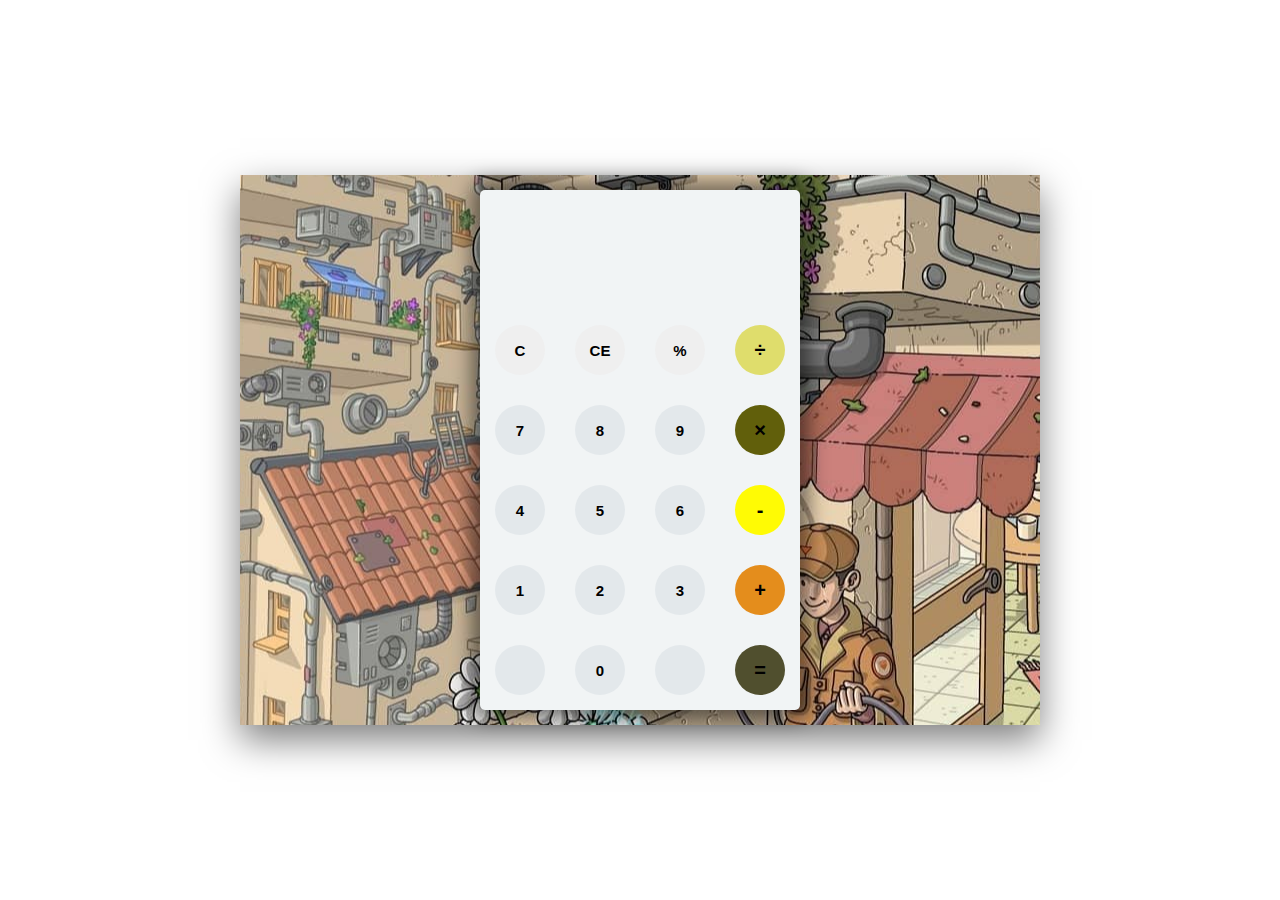
==== index.html @ 14e9e370 "Add files via upload" ====
<!DOCTYPE html>
<html lang="en">
<head>
    <meta charset="UTF-8">
    <meta name="viewport" content="width=device-width, initial-scale=1.0">
    <title>Simple Calculator</title>
    <link rel="stylesheet" href="style.css">
</head>
<body>


    <div id="container">
        <div id="calculator">
            <div id="result">
                <div id="history">
                    <p id="history-value"></p>
                </div>

                <div id="output">
                    <div id="output-value"></div>
                </div>

            </div>
            <div id="keyboard">
                <button class="operator" id="clear">C</button>
                <button class="operator" id="backspace">CE</button>
                <button class="operator" id="%">%</button>
                <button class="operator" id="/">&#247;</button>
                <button class="number" id="7">7</button>
                <button class="number" id="8">8</button>
                <button class="number" id="9">9</button>
                <button class="operator" id="*">&times;</button>
                <button class="number" id="4">4</button>
                <button class="number" id="5">5</button>
                <button class="number" id="6">6</button>
                <button class="operator" id="-">-</button>
                <button class="number" id="1">1</button>
                <button class="number" id="2">2</button>
                <button class="number" id="3">3</button>
                <button class="operator" id="+">+</button>
                <button class="empty" id="empty"></button>
                <button class="number" id="0">0</button>
                <button class="empty" id="empty"></button>
                <button class="operator" id="=">=</button>



            </div>
        </div>
    </div>

    <script src="script.js"></script>
</body>
</html>
---- style.css ----
@import url('https://fonts.googleapis.com/css2?family=Poppins:wght@200;400&display=swap');

* {
    margin: 0;
    padding: 0;

}

#container  {
    width: 800px;
    height: 550px;
    background-image:url(pict.jpg); 
    background-position: center;
    background-repeat: no-repeat;
    box-shadow: 0 15px 35px rgba(0,0,0,.5);
}


body {
    font-family: sans-serif;
    background-color:white ;
    justify-content: center;
    align-items: center;
    height: 100vh;
    display: flex;
}


#calculator {
    width: 320px;
    height: 520px;
    background-color: #f1f4f5;
    margin: 0 auto;
    top: 15px;
    position: relative;
    border-radius: 5px;
    box-shadow: 0px 0px 19px 9px rgba(0,0,0,.5);
}


#result {
    height: 120px;
}


#history {
    text-align: right;
    height: 20px;
    margin: 0 20px;
    padding-top: 20px;
    font-size: 15px;
    color: #919191;
}

#output {
    text-align: right;
    height: 60px;
    margin: 10px 20px;
    font-size: 30px;


}

#keyboard {
    height: 400px;
}


.operator,
.number,
.empty{
    width: 50px;
    height: 50px;
    margin: 15px;
    float: left;
    border-radius: 50%;
    border-width: 0;
    font-weight: bold;
    font-size: 15px;
}


.number,
.empty{
    background-color: #e3e8eb;
}

.number,
.operator {
    cursor: pointer;
}

.operator :active, 
.number :active{
    font-size: 13px;
}

.operator :focus,
.number :focus,
.empty :focus {
    outline: 0;
}

button:nth-child(4) {
    font-size: 20px;
    background-color: #97950a;
}

button:nth-child(4) {
    font-size: 20px;
    background-color: #dfdd6c;
}

button:nth-child(8) {
    font-size: 20px;
    background-color: #615f0b;
}

button:nth-child(12) {
    font-size: 20px;
    background-color: #fffb04;
}

button:nth-child(16) {
    font-size: 20px;
    background-color: #e48d1c;
}

button:nth-child(20) {
    font-size: 20px;
    background-color: #504f2e;
}




/* 
body {
    font-family: sans-serif;
    justify-content: center;
    align-items: center;
    height: 100vh;
    display: flex;
}

img {
    position: relative;   
    margin: 0 auto;
    box-shadow: 0 15px 35px rgba(0,0,0,.5);
    width: 800px;
    height: 540px;
    box-sizing: border-box;
    /* align-items: center;
    justify-content: center;
    display: flex; */
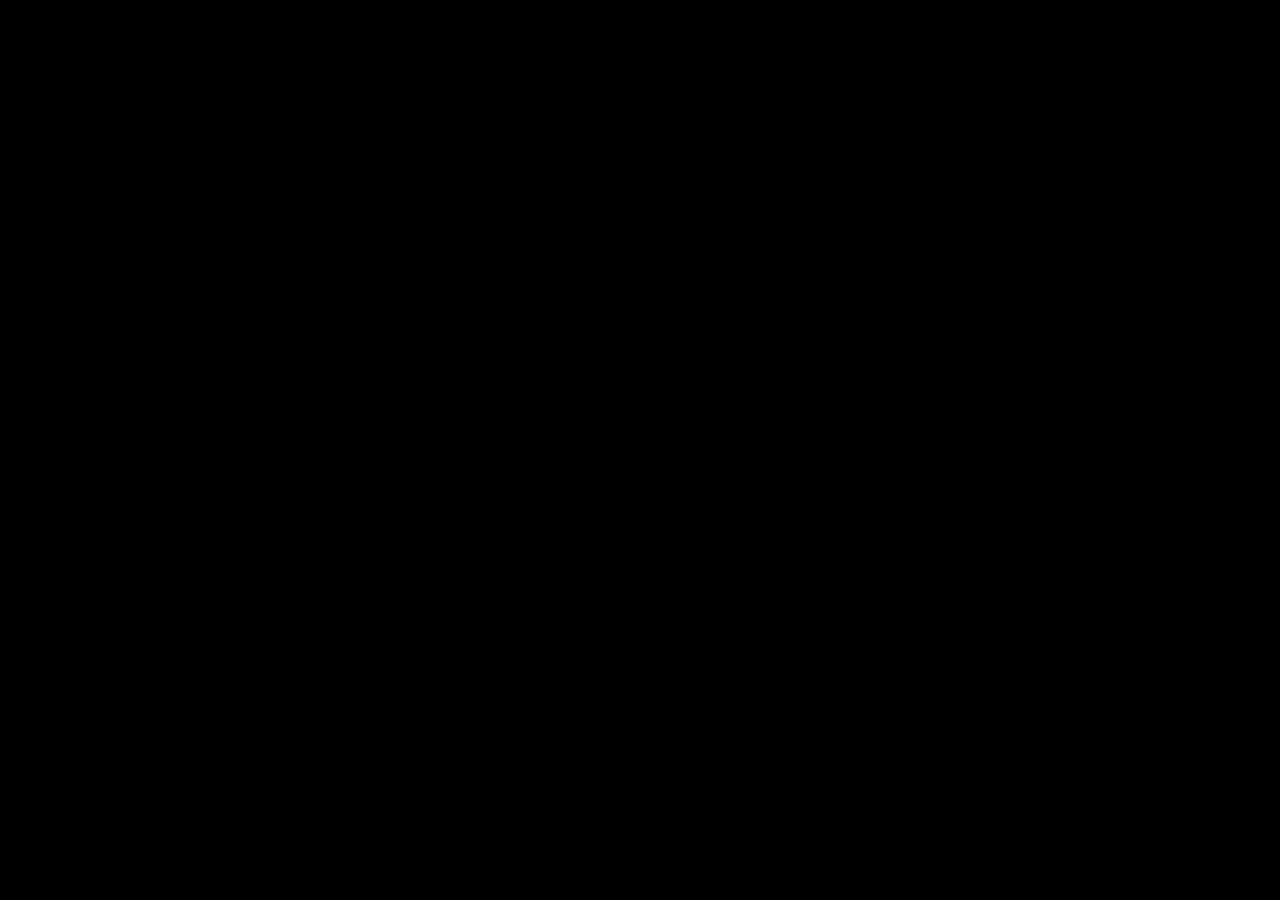
==== commit 83deff15: "Add files via upload" ====
--- a/index.html
+++ b/index.html
@@ -3,52 +3,48 @@
 <head>
     <meta charset="UTF-8">
     <meta name="viewport" content="width=device-width, initial-scale=1.0">
-    <title>Simple Calculator</title>
-    <link rel="stylesheet" href="style.css">
+    <link rel="stylesheet" href="https://stackpath.bootstrapcdn.com/bootstrap/4.5.2/css/bootstrap.min.css">
+    <link rel="stylesheet" href="Index.css">
+    <title>CSS Landing Page Design</title>
 </head>
 <body>
+    <div class="open">
+        <div class="layer"></div>
+    </div>
+    <section>
+        <div class="header"> 
+            <h2 class="logo">Your logo </h2>
+            
+            <ul>
+                <li>
+                    <a href="#" class="active">Home</a>
+                </li>
+                <li>
+                    <a href="#">About</a>
+                </li>
+                <li>
+                    <a href="#">Services</a>
+                </li>
+                <li>
+                    <a href="#">Our Work</a>
+                </li>
+                <li>
+                    <a href="#">Portfolio</a>
+                </li>
+                <li>
+                    <a href="#">Contact</a>
+                </li>
+            </ul>
+        </div>
+        <div class="bannerText">
+            <h2>Think Creative</h2><br>
+            <h3>And Make Innovative Designs</h3>
+            <p>Lorem ipsum, dolor sit amet consectetur adipisicing elit. Modi architecto perferendis quibusdam ad ipsa possimus cumque consequuntur dolore, tenetur placeat! Odit, possimus magni atque vel iure dolor nostrum voluptates fugit eum similique natus officia maxime veniam voluptate enim suscipit, rem consequuntur doloremque quia aspernatur accusantium. Excepturi perspiciatis voluptatum obcaecati velit?</p>
+            <a href="#">Read more</a>
+        </div>
+        <img src="box.jpg" class="box" width="30%" alt="">
+    </section>
 
-
-    <div id="container">
-        <div id="calculator">
-            <div id="result">
-                <div id="history">
-                    <p id="history-value"></p>
-                </div>
-
-                <div id="output">
-                    <div id="output-value"></div>
-                </div>
-
-            </div>
-            <div id="keyboard">
-                <button class="operator" id="clear">C</button>
-                <button class="operator" id="backspace">CE</button>
-                <button class="operator" id="%">%</button>
-                <button class="operator" id="/">&#247;</button>
-                <button class="number" id="7">7</button>
-                <button class="number" id="8">8</button>
-                <button class="number" id="9">9</button>
-                <button class="operator" id="*">&times;</button>
-                <button class="number" id="4">4</button>
-                <button class="number" id="5">5</button>
-                <button class="number" id="6">6</button>
-                <button class="operator" id="-">-</button>
-                <button class="number" id="1">1</button>
-                <button class="number" id="2">2</button>
-                <button class="number" id="3">3</button>
-                <button class="operator" id="+">+</button>
-                <button class="empty" id="empty"></button>
-                <button class="number" id="0">0</button>
-                <button class="empty" id="empty"></button>
-                <button class="operator" id="=">=</button>
-
-
-
-            </div>
-        </div>
-    </div>
-
-    <script src="script.js"></script>
+    
 </body>
-</html>+</html> --- a/Index.css
+++ b/Index.css
@@ -0,0 +1,376 @@
+body {
+    font-family: sans-serif;
+    margin: 0;
+    padding: 0;
+    min-height: 100vh;
+
+}
+
+.open {
+    position: fixed;
+    top: 0;
+    left: 0;
+    right: 0;
+    bottom: 0;
+    pointer-events: none;
+    z-index: 10000;
+}
+
+.open .layer {
+    position: absolute;
+    top: 0;
+    left: 0;
+    width: 100%;
+    height: 100%;
+    transform-origin: top;
+    animation: open 1s ease-in-out forwards;
+}
+
+.open .layer:nth-child(1) {
+    background: #000;
+    z-index: 2;
+}
+
+.open .layer:nth-child(2) {
+    background: #03a9f4;    
+    animation-delay: 1s;
+    z-index: 1;
+}
+
+@keyframes open {
+    0% {
+        transform: scaleY(1) ;
+    }
+    100% {
+        transform: scaleY(0) ;
+    }
+}
+
+section {
+    position: absolute;
+    height: 100%;
+    width: 100%;
+    background: #FFF;
+    display: grid;
+    justify-content: center;
+    align-items: center;
+}
+
+.bannerText {
+    position: absolute;
+    top: 50%;
+    left: 10%;
+    transform: translateY(-50%);
+    max-width: 700px;
+}
+
+.bannerText h2,
+.bannerText h3 {
+    position: relative;
+    margin: 0;
+    padding: 0;
+    display: inline-block;
+    transform-origin: left;
+    text-transform: uppercase;
+    transform: scaleX(0);
+    animation: revealTextReverse 1s ease-in-out forwards;
+
+}
+
+.bannerText h2 {
+    font-size: 4em;
+    animation-delay: 2s;
+}
+.bannerText h3 {
+    font-size: 2em;
+    animation-delay: 3s;
+}
+
+.bannerText h2:before,
+.bannerText h3:before {
+    content: '';
+    position: absolute;
+    top: 0;
+    left: 0;
+    background: #000;
+    width: 100%;
+    height: 100%;
+    transform-origin: right;
+    animation: revealText 1s ease-in-out forwards;
+    animation-delay: 2s;
+}
+.bannerText h3:before {
+    animation-delay: 3s;
+}
+
+@keyframes revealText {
+    0% {
+        transform:scaleX(1)
+    }
+    100% {
+        transform:scaleX(0)
+    }
+} 
+
+@keyframes revealTextReverse {
+    0% {
+        transform:scaleX(0)
+    }
+    100% {
+        transform:scaleX(1)
+    }
+}
+
+.bannerText p {
+    opacity: 0;
+    font-weight: 400;
+    font-size: 1.2em;
+    animation: fadeIn 1s linear forwards;
+    animation-delay: 4s;
+}
+@keyframes fadeIn {
+    0% {
+        opacity: 0;
+    }
+    100% {
+        opacity: 1;
+    }
+}
+
+.bannerText a {
+    opacity: 0;
+    display: inline-block;
+    margin: 20px 0 0;
+    padding: 10px 20px;
+    background: #000;
+    color: #fff;
+    font-weight: 700;
+    text-decoration: none;
+    font-size: 1.2em;
+    letter-spacing: 1px;
+    animation: fadeInBottom 0.5s linear forwards;
+    animation-delay: 4.5s;
+}
+
+
+@keyframes fadeInBottom {
+    0% {
+        transform: translateY(50px);
+        opacity: 0;
+    }
+    100% {
+        transform: translateY(0);
+        opacity: 1;
+    }
+}
+
+.box {
+    opacity: 0;
+    position: absolute;
+    right: 10%;
+    left: 65%;
+    transform:  translateY(-50%);
+    animation: fadeInBottom 0.5s linear forwards;
+    animation-delay: 5s;
+    mix-blend-mode: darken;
+}
+
+.header {
+    position: absolute;
+    top: 0;
+    left: 0;
+    width: 100%;
+    height: 80px;
+    padding: 0 10px;
+    display: flex;
+    align-items: center;
+    justify-content: space-between;
+    box-sizing: border-box;
+    z-index: 100;
+}
+
+.header .logo {
+    /* opacity: 0; */
+    margin: 0;
+    position: relative;
+    padding: 0;
+    left: 10%;
+    font-size: 2em;
+    text-transform: uppercase;
+    transform-origin: left;
+    animation-delay: 2s;
+}
+
+
+.header ul{
+    margin: 0;
+    padding: 0;
+    display: flex;
+}
+
+
+.header ul li{
+    opacity: 0;
+    list-style: none;
+    margin: 0 10px; 
+    animation: fadeInRight 0.5s linear forwards;
+}
+
+.header ul li:nth-child(1) {
+    animation-delay: 5s;
+}
+
+.header ul li:nth-child(2) {
+    animation-delay: 5.25s;
+}
+
+.header ul li:nth-child(3) {
+    animation-delay: 5.5s;
+}
+
+.header ul li:nth-child(4) {
+    animation-delay: 5.75s;
+}
+
+.header ul li:nth-child(5) {
+    animation-delay: 6s;
+}
+
+.header ul li:nth-child(6) {
+    animation-delay: 6.25s;
+}
+
+.header ul li:last-child {
+    margin-right: 0;
+}
+
+.header ul li a{
+    opacity: 0;
+   display: inline-block;
+   margin: 20px 0px 0;
+   padding: 10px 10px;
+   font-size: 1.2em;
+   color: black;
+   letter-spacing: 2px;
+   text-decoration: none; 
+   animation: fadeInBottom 0.5s linear forwards;
+    animation-delay: 4.5s;
+}
+
+.header ul li a.active,
+.header ul li a:hover{
+    background: #000;
+    color: #FFF;
+}
+
+@keyframes fadeInRight  {
+    0% {
+        transform: translateX(150px);
+        opacity: 0;
+    }
+    100% {
+        transform: translateX();
+        opacity: 1;
+    }
+}
+
+
+/* MEDIA QUERY */
+
+
+@media (max-width: 767px) {
+    .open {
+        position: fixed;
+        top: 0;
+        left: 0;
+        right: 0;
+        bottom: 0;
+        pointer-events: none;
+        z-index: 10000;
+    }
+    
+    .open .layer {
+        position: absolute;
+        top: 0;
+        left: 0;
+        width: 100%;
+        height: 100%;
+        transform-origin: top;
+        animation: open 1s ease-in-out forwards;
+    }
+    
+    .open .layer:nth-child(1) {
+        background: #000;
+        z-index: 2;
+    }
+    
+    .open .layer:nth-child(2) {
+        background: #03a9f4;    
+        animation-delay: 1s;
+        z-index: 1;
+    }
+
+    .header .logo {
+        /* opacity: 0; */
+        margin: 0;
+        position: relative;
+        padding: 0;
+        top: 50px;
+        left: 10%;
+        font-size: 4em;
+        text-transform: uppercase;
+        /* transform-origin: left; */
+        animation-delay: 2s;
+        justify-content: center;
+        text-align: center;
+    }
+
+
+    .bannerText {
+        position: absolute;
+        top: 50%;
+        left: 10%;
+        transform: translateY(-50%);
+        max-width: 700px;
+    }
+    
+    .bannerText h2 {
+        font-size: 2em;
+        animation-delay: 2s;
+    }
+    .bannerText h3 {
+        font-size: 2em;
+        animation-delay: 3s;
+    }
+
+    .header ul{
+        margin: 0;
+        padding: 0;
+        flex-wrap: wrap;
+        float: left;
+        position: relative;
+        top: 200px;
+        left: -200px;
+    }
+
+    .header ul li{
+        opacity: 0;
+        list-style: none;
+        margin: 0 10px; 
+        animation: fadeInRight 0.5s linear forwards;
+    }
+
+}
+
+@keyframes open {
+    0% {
+        transform: scaleY(1) ;
+    }
+    100% {
+        transform: scaleY(0) ;
+    }
+}
+
+
+
+
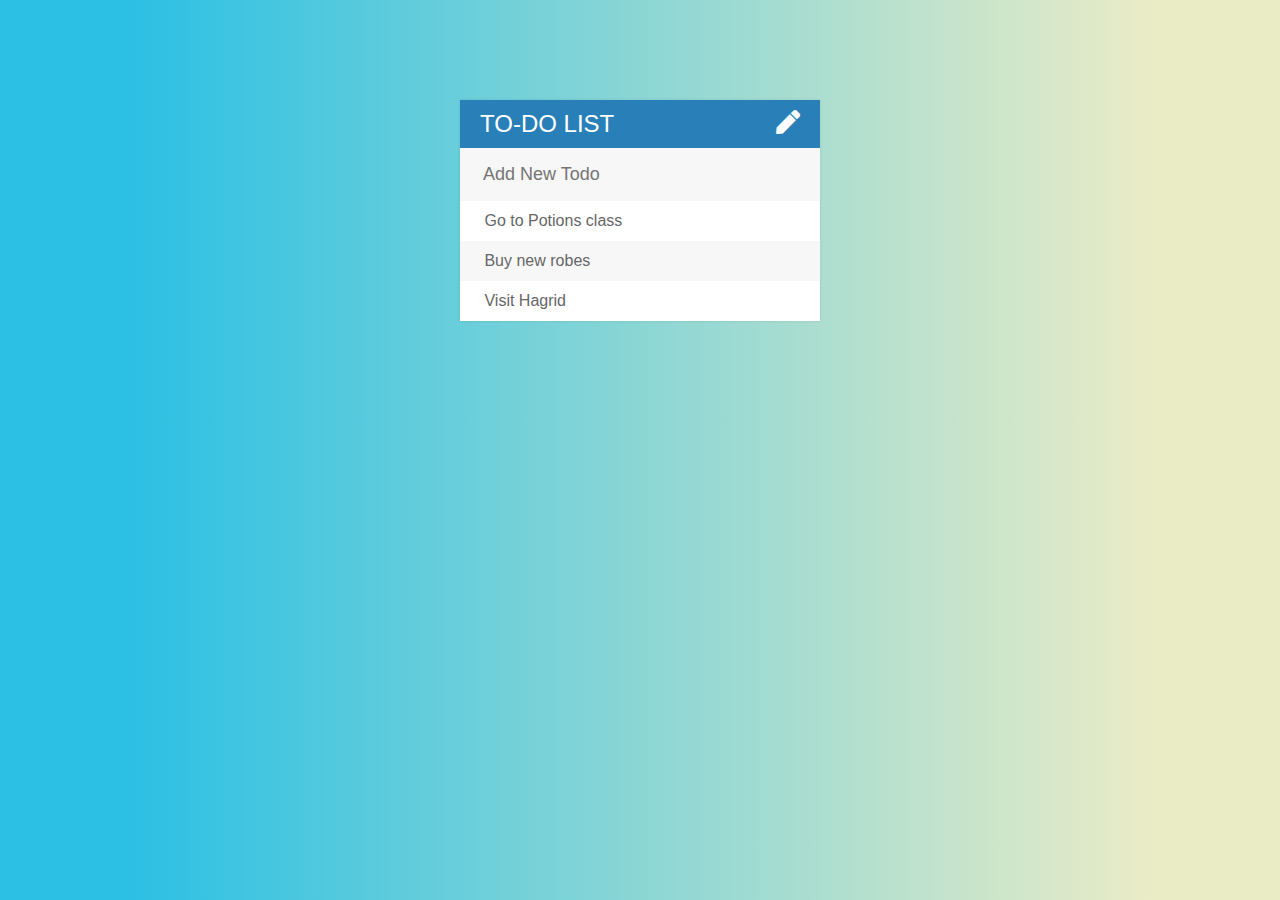
==== commit 6c62e323: "Add files via upload" ====
--- a/index.html
+++ b/index.html
@@ -1,50 +1,28 @@
 <!DOCTYPE html>
 <html lang="en">
+
 <head>
     <meta charset="UTF-8">
     <meta name="viewport" content="width=device-width, initial-scale=1.0">
-    <link rel="stylesheet" href="https://stackpath.bootstrapcdn.com/bootstrap/4.5.2/css/bootstrap.min.css">
-    <link rel="stylesheet" href="Index.css">
-    <title>CSS Landing Page Design</title>
+    <link rel="stylesheet" href="./todo.css">
+    <link rel="stylesheet" href="https://cdnjs.cloudflare.com/ajax/libs/font-awesome/5.15.1/css/all.min.css">
+    <title>To do list</title>
+    <script type="text/javascript" src="assets/js/lib/jquery-3.5.1.min.js"></script>
 </head>
+
 <body>
-    <div class="open">
-        <div class="layer"></div>
+
+    <div id="container">
+        <h1>To-Do List <i class="fas fa-pen"></i></h1>
+        <input type="text" placeholder="Add New Todo">
+        <ul>
+            <li><span><i class="fas fa-trash-alt"></i></span> Go to Potions class</li>
+            <li><span><i class="fas fa-trash-alt"></i></span> Buy new robes</li>
+            <li><span><i class="fas fa-trash-alt"></i></span> Visit Hagrid</li>
+        </ul>
     </div>
-    <section>
-        <div class="header"> 
-            <h2 class="logo">Your logo </h2>
-            
-            <ul>
-                <li>
-                    <a href="#" class="active">Home</a>
-                </li>
-                <li>
-                    <a href="#">About</a>
-                </li>
-                <li>
-                    <a href="#">Services</a>
-                </li>
-                <li>
-                    <a href="#">Our Work</a>
-                </li>
-                <li>
-                    <a href="#">Portfolio</a>
-                </li>
-                <li>
-                    <a href="#">Contact</a>
-                </li>
-            </ul>
-        </div>
-        <div class="bannerText">
-            <h2>Think Creative</h2><br>
-            <h3>And Make Innovative Designs</h3>
-            <p>Lorem ipsum, dolor sit amet consectetur adipisicing elit. Modi architecto perferendis quibusdam ad ipsa possimus cumque consequuntur dolore, tenetur placeat! Odit, possimus magni atque vel iure dolor nostrum voluptates fugit eum similique natus officia maxime veniam voluptate enim suscipit, rem consequuntur doloremque quia aspernatur accusantium. Excepturi perspiciatis voluptatum obcaecati velit?</p>
-            <a href="#">Read more</a>
-        </div>
-        <img src="box.jpg" class="box" width="30%" alt="">
-    </section>
 
-    
+    <script type="text/javascript" src="assets/js/todo.js"></script>
 </body>
-</html> +
+</html>--- a/todo.css
+++ b/todo.css
@@ -0,0 +1,82 @@
+h1 {
+    background: #2980b9;
+    color: white;
+    margin: 0;
+    padding: 10px 20px;
+    text-transform: uppercase;
+    font-size: 24px;
+    font-weight: normal;
+}
+
+ul {
+    list-style: none;
+    margin: 0;
+    padding: 0;
+}
+
+body {
+    font-family: -apple-system, BlinkMacSystemFont, 'Segoe UI', Roboto, Oxygen, Ubuntu, Cantarell, 'Open Sans', 'Helvetica Neue', sans-serif;
+
+    background: -webkit-linear-gradient(360deg, #2BC0E4 10%, #EAECC6 90%);
+}
+
+li {
+    background: white;
+    height: 40px;
+    line-height: 40px;
+    color: #666666;
+}
+
+li:nth-child(2n){
+    background: #f7f7f7;
+}
+
+span{
+    background: #e74c3c;
+    height: 40px;
+    margin-right: 20px;
+    text-align: center;
+    color: white;
+    width: 0px;
+    display: inline-block;
+    transition: 0.35s linear;
+    opacity: 0;
+}
+
+li:hover span {
+    width: 40px;
+    opacity: 1.0;
+}
+
+.fa-pen {
+    float: right;
+}
+
+input{
+    font-size: 18px;
+    color: #2980b9;
+    background-color: #f7f7f7;
+    width: 100%;
+    padding: 13px 13px 13px 20px;
+    box-sizing: border-box;
+    border: 3px solid rgba(0,0,0, 0);
+}
+
+input:focus {
+    background: #fff;
+    outline: none;
+    border: 3px solid #2980b9;
+}
+
+
+#container {
+    width: 360px;
+    margin: 100px auto;
+    background: #f7f7f7;
+    box-shadow: 0 0 3px rgba(0,0,0, 0.1);
+}
+
+.completed{
+    color: gray;
+    text-decoration: line-through;
+}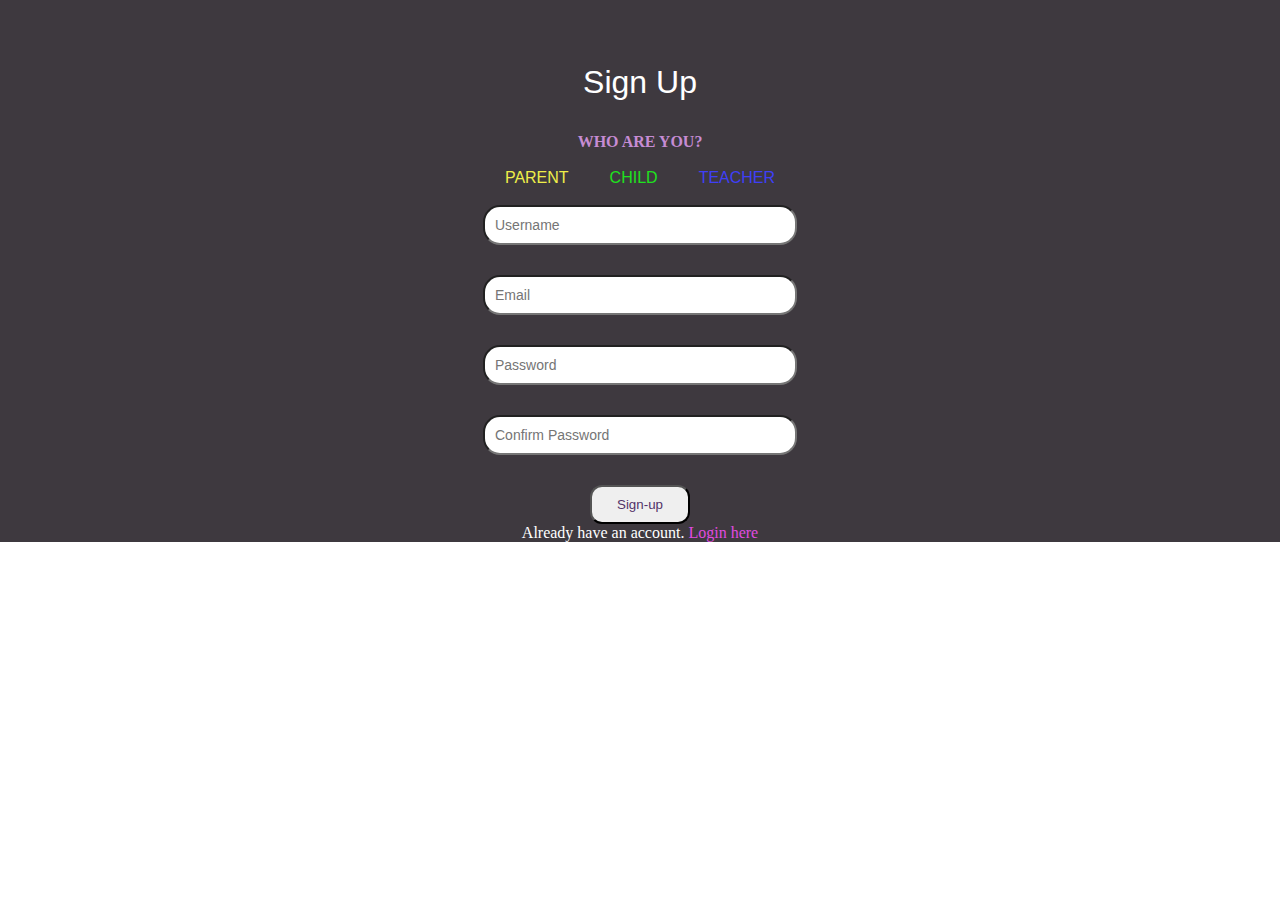
==== commit 1697f773: "Add files via upload" ====
--- a/index.html
+++ b/index.html
@@ -1,28 +1,39 @@
 <!DOCTYPE html>
 <html lang="en">
-
 <head>
     <meta charset="UTF-8">
     <meta name="viewport" content="width=device-width, initial-scale=1.0">
-    <link rel="stylesheet" href="./todo.css">
-    <link rel="stylesheet" href="https://cdnjs.cloudflare.com/ajax/libs/font-awesome/5.15.1/css/all.min.css">
-    <title>To do list</title>
-    <script type="text/javascript" src="assets/js/lib/jquery-3.5.1.min.js"></script>
+    <title>Document</title>
+    <link rel="stylesheet" href="sign.css" type="text/css">
 </head>
+<body>
+    <div class="template">
+        <h1 class="sign-up">Sign up</h1>
+        <h2 class="who">who are you?</h2>
 
-<body>
+        <div>
+            <ul class="person">
+                <li class="parent">parent
+                    <img src="../Sign up forms/parent.jpg" alt="">
+                </li>
+                <li class="child">child
+                    <img src="../Sign up forms/child.jpg" alt="">
+                </li>
+                <li class="teacher">Teacher
+                    <img src="../Sign up forms/teacher.jpg" alt="">
+                </li>
+            </ul>
+        </div>
 
-    <div id="container">
-        <h1>To-Do List <i class="fas fa-pen"></i></h1>
-        <input type="text" placeholder="Add New Todo">
-        <ul>
-            <li><span><i class="fas fa-trash-alt"></i></span> Go to Potions class</li>
-            <li><span><i class="fas fa-trash-alt"></i></span> Buy new robes</li>
-            <li><span><i class="fas fa-trash-alt"></i></span> Visit Hagrid</li>
-        </ul>
+            <input type="text" class="input" id="username" placeholder="Username">
+            <input type="email" class="input" id="email" placeholder="Email">
+            <input type="password" class="input" id="password" placeholder="Password">
+            <input type="password" class="input" id="confirm" placeholder="Confirm Password">
+
+            <button class="button">Sign-up</button>
+
+            <footer>Already have an account. <span>Login here</span></footer>
+    
     </div>
-
-    <script type="text/javascript" src="assets/js/todo.js"></script>
 </body>
-
 </html>--- a/sign.css
+++ b/sign.css
@@ -0,0 +1,122 @@
+* {
+    margin: 0;
+    padding: 0;
+}
+
+.template {
+    background-color: #3e393f;
+    /* width: 550px; */
+    width: 100%;
+    height: 100%;
+    margin: 0 auto;
+    text-align: center;
+}
+
+.sign-up  {
+    margin-bottom: 1em;
+    /* margin-top: 2em; */
+    padding-top: 2em;
+    text-align: center;
+    color: white;
+    font-weight: 100;
+    font-family: sans-serif;
+    text-transform: capitalize;
+}
+.who {
+    color: #c68cd4;
+    text-transform: uppercase;
+    font-size: 16px;
+}
+
+.parent {
+    color: rgb(238, 238, 73);
+    padding: 2px;
+}
+.parent img {
+    width: 50px;
+    border-radius: 50px;
+    display: block;
+    margin: 0 auto;
+}
+
+.child {
+    color: rgb(30, 226, 30);
+    padding: 2px;
+}
+.child img {
+    width: 50px;
+    border-radius: 200px;
+    display: block;
+    margin: 0 auto;
+}
+
+
+.teacher {
+    color: rgb(63, 63, 247);
+    padding: 2px;
+}
+.teacher img {
+    width: 50px;
+    border-radius: 200px;
+    display: block;
+    margin: 0 auto;
+}
+
+@media ( min-width: 27rem) {
+    .person li {
+        display: inline;
+        margin: 2em;
+    }
+}
+
+.person ul {
+    margin: 2em;
+    padding: 0;
+    list-style: none;
+}
+
+.person li {
+    display: inline-block;
+    text-transform: uppercase;
+    margin: 1em; 
+    font-family: Verdana, Geneva, Tahoma, sans-serif;
+}
+
+.input {
+    position: relative;
+    display: block;
+    border-radius: 17px;
+    margin: 0 auto;
+    margin-bottom: 30px;
+    padding: 10px;
+    width: 290px;
+    font-size: 14px;
+    outline: blue;
+}
+
+@media (max-width: 20rem) {
+    .input {
+        width: 235px;
+    }
+}
+
+.button {
+    padding: 10px;
+    border-radius: 12px;
+    outline: none;
+    cursor: pointer;
+    width: 100px;
+    color: rgb(83, 51, 105);
+}
+button:hover {
+    background-color: rgb(157, 78, 194);
+    color: white;
+}
+
+footer {
+    color: white;
+    
+}
+span {
+    color: rgb(224, 75, 224);
+}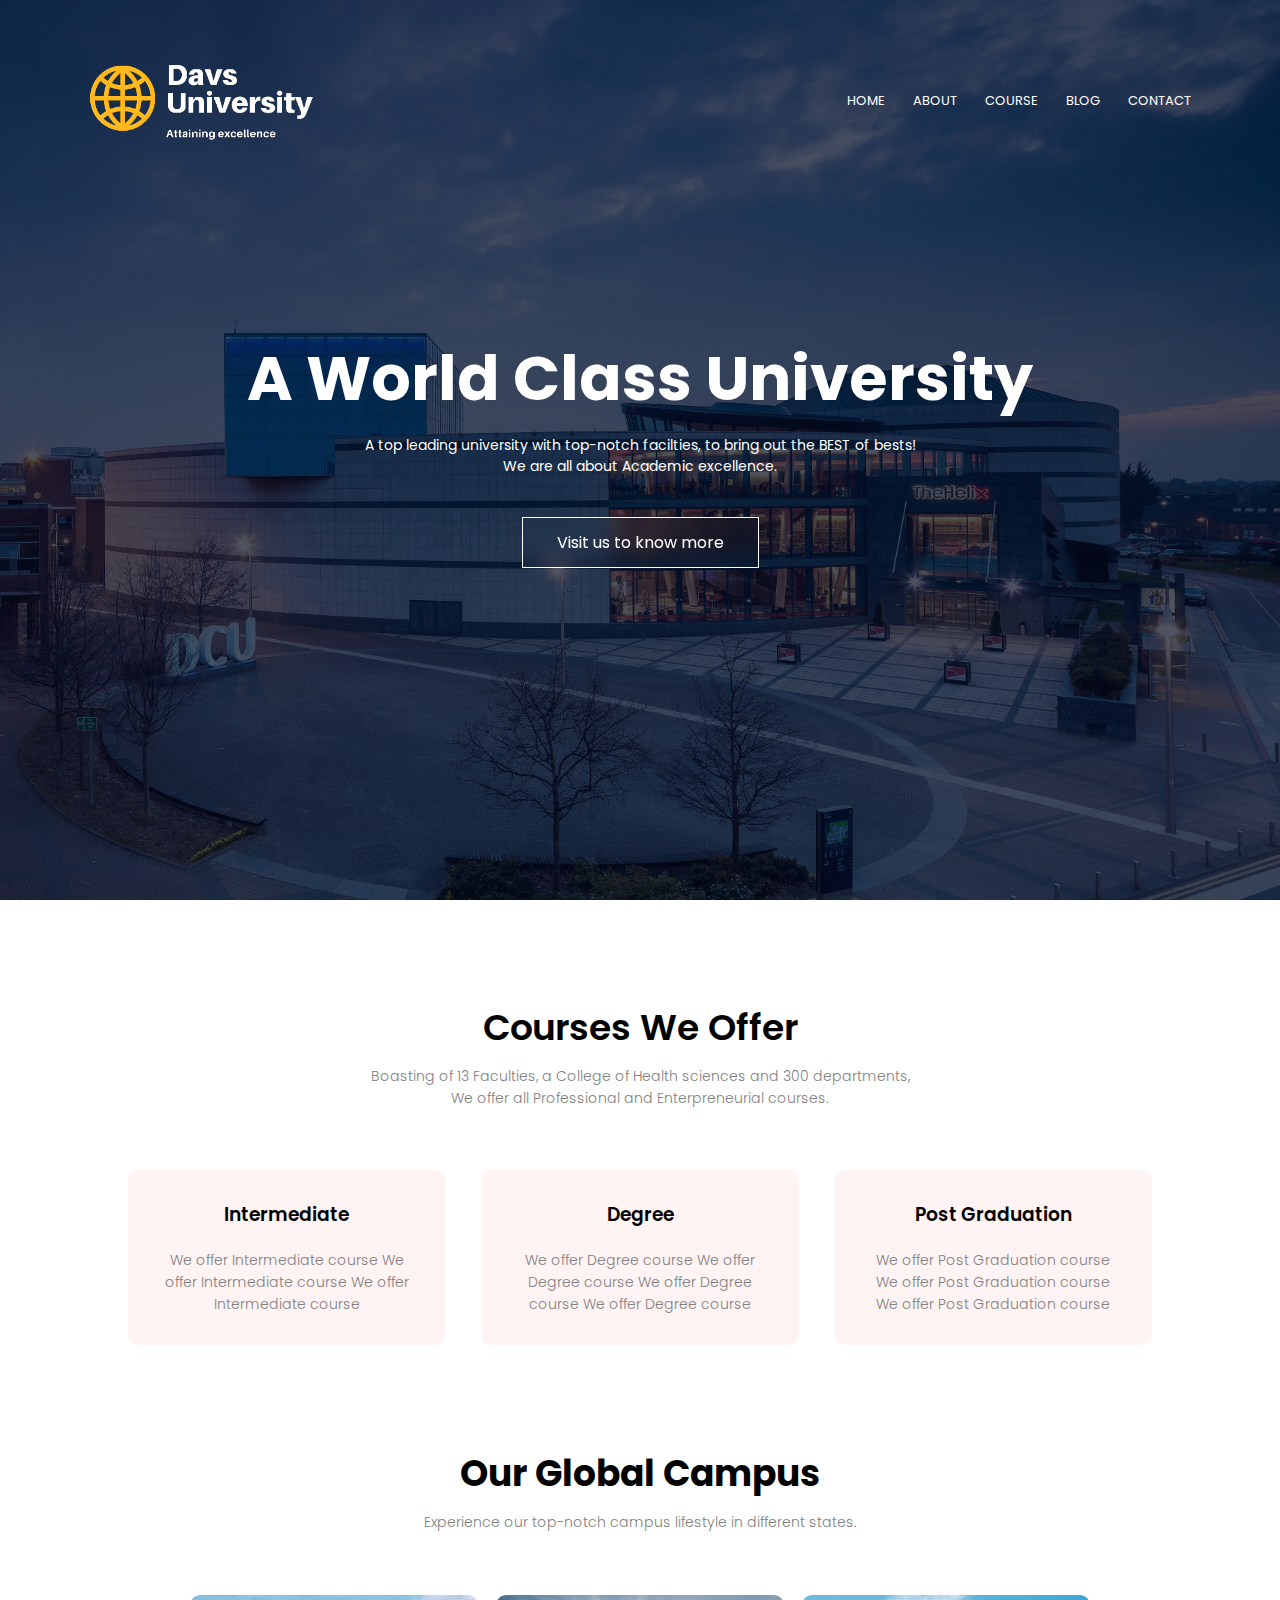
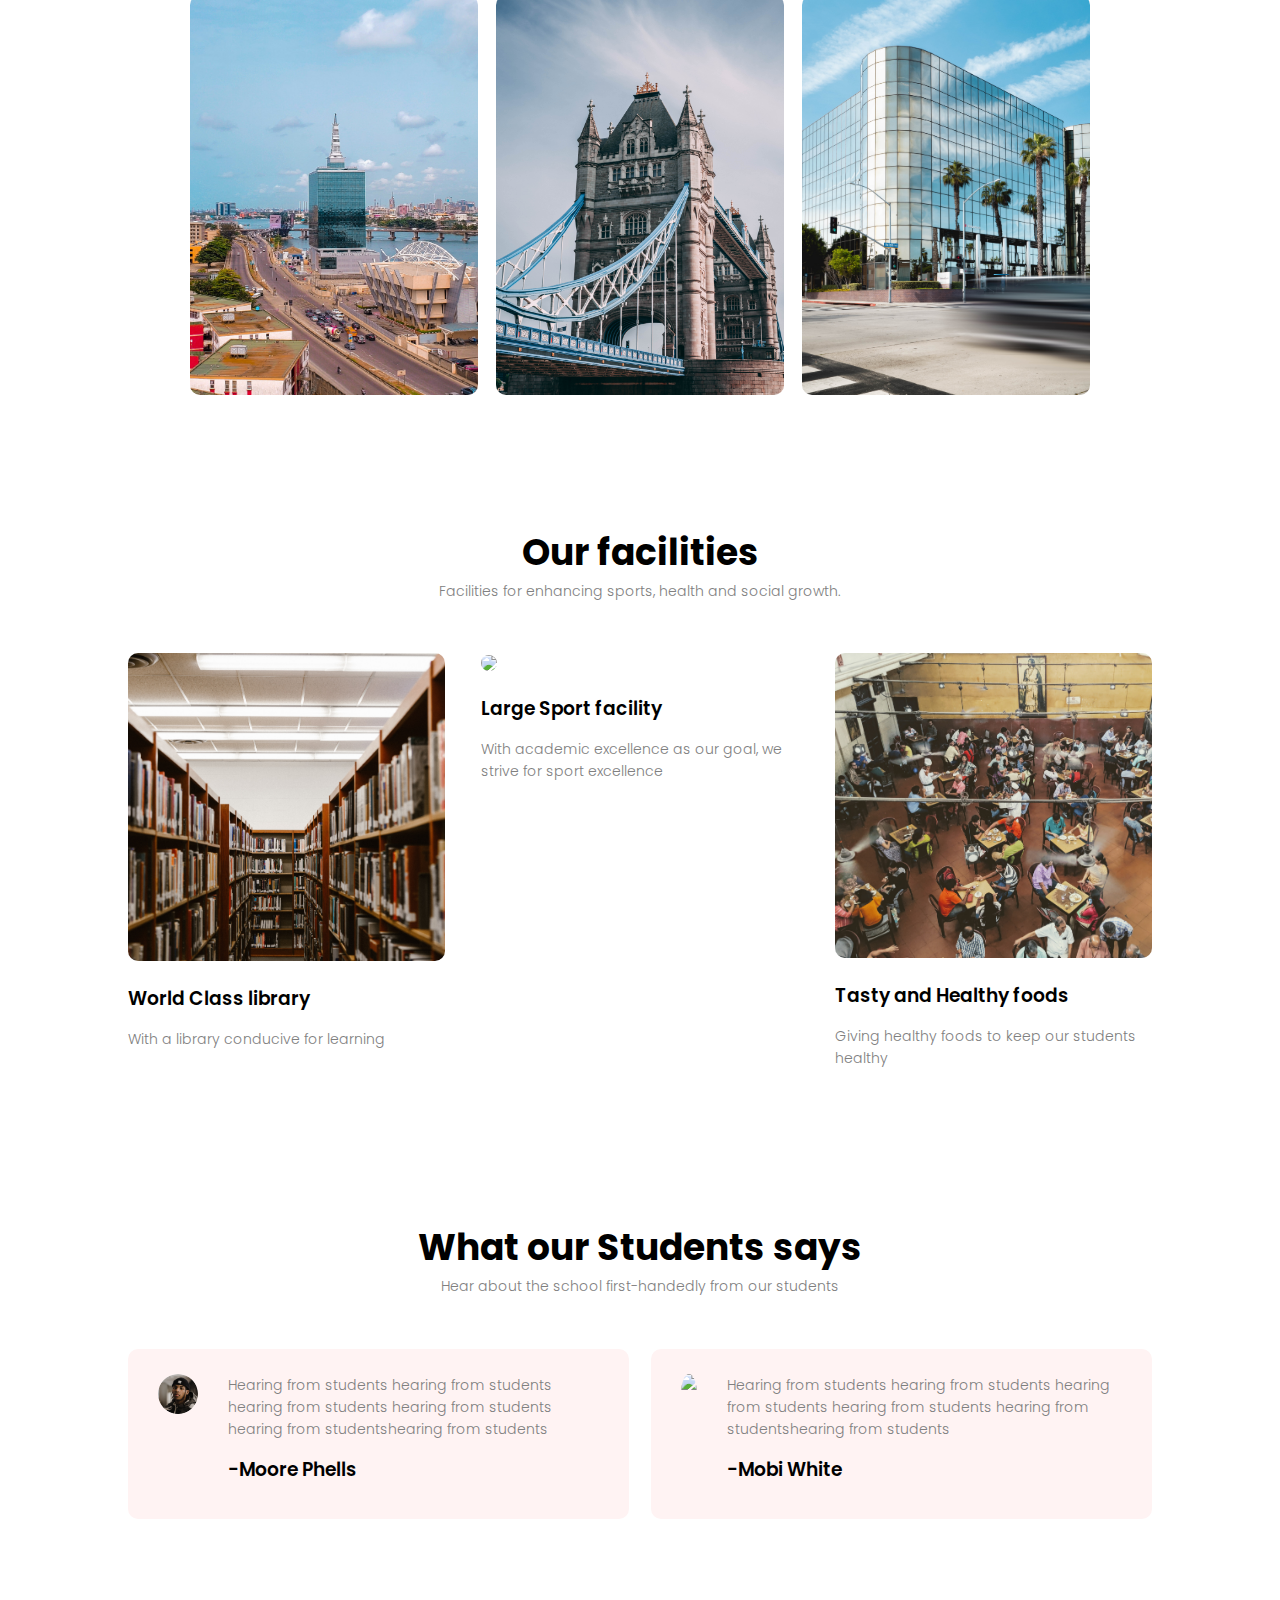
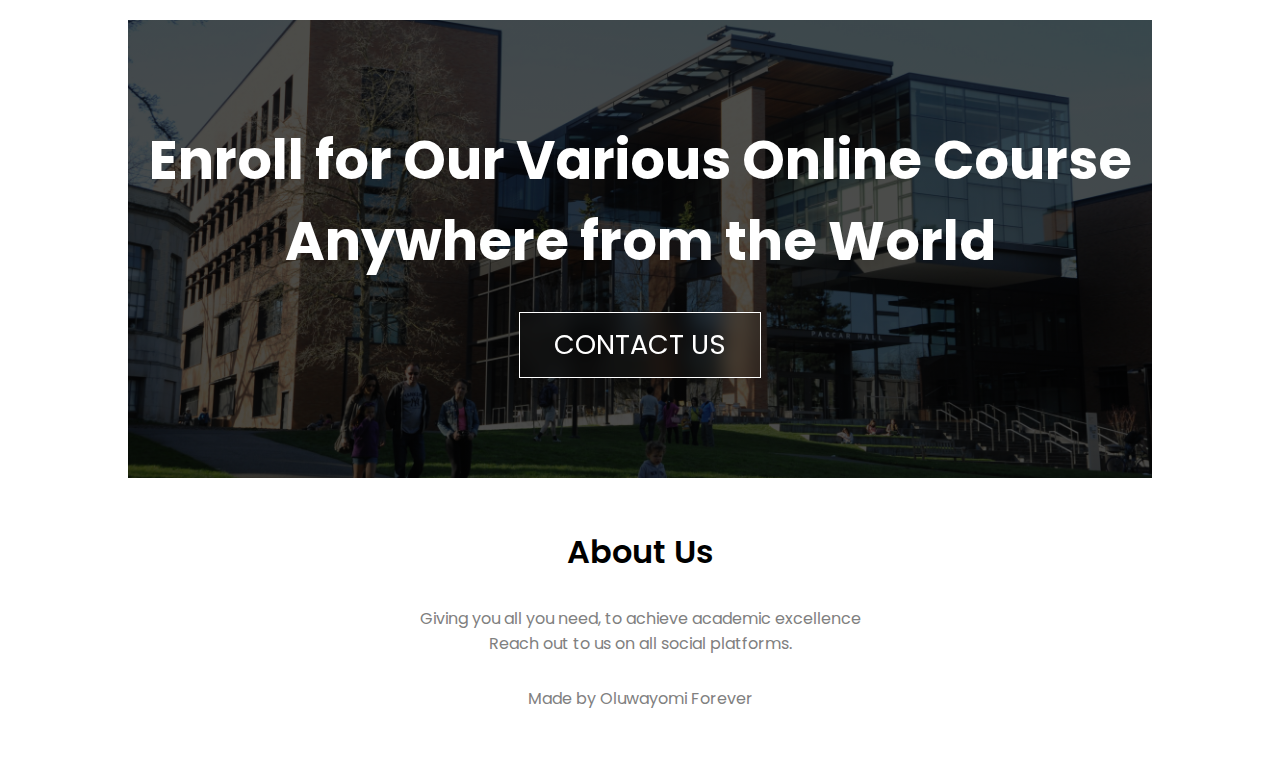
==== commit 537b3d20: "feat: davs Uni" ====
--- a/index.html
+++ b/index.html
@@ -1,39 +1,207 @@
-<!DOCTYPE html>
-<html lang="en">
-<head>
-    <meta charset="UTF-8">
-    <meta name="viewport" content="width=device-width, initial-scale=1.0">
-    <title>Document</title>
-    <link rel="stylesheet" href="sign.css" type="text/css">
-</head>
-<body>
-    <div class="template">
-        <h1 class="sign-up">Sign up</h1>
-        <h2 class="who">who are you?</h2>
-
-        <div>
-            <ul class="person">
-                <li class="parent">parent
-                    <img src="../Sign up forms/parent.jpg" alt="">
-                </li>
-                <li class="child">child
-                    <img src="../Sign up forms/child.jpg" alt="">
-                </li>
-                <li class="teacher">Teacher
-                    <img src="../Sign up forms/teacher.jpg" alt="">
-                </li>
-            </ul>
-        </div>
-
-            <input type="text" class="input" id="username" placeholder="Username">
-            <input type="email" class="input" id="email" placeholder="Email">
-            <input type="password" class="input" id="password" placeholder="Password">
-            <input type="password" class="input" id="confirm" placeholder="Confirm Password">
-
-            <button class="button">Sign-up</button>
-
-            <footer>Already have an account. <span>Login here</span></footer>
-    
-    </div>
-</body>
+<!DOCTYPE html>
+<html lang="en">
+<head>
+    <meta charset="UTF-8">
+    <meta name="viewport" content="width=device-width, initial-scale=1.0">
+    <title>University Website Design</title>
+    <link rel="stylesheet" href="style.css">
+    <link rel="preconnect" href="https://fonts.googleapis.com">
+<link rel="preconnect" href="https://fonts.gstatic.com" crossorigin>
+<link href="https://fonts.googleapis.com/css2?family=Open+Sans:ital,wght@0,300;0,400;0,500;0,600;0,700;1,300;1,400;1,500;1,600;1,700&
+family=Poppins:ital,wght@0,100;0,200;0,300;0,400;0,500;0,600;0,700;1,100;1,200;1,300;1,400;1,500;1,700&display=swap" 
+rel="stylesheet">
+
+    <link rel="stylesheet" href="https://cdn.jsdelivr.net/npm/@fortawesome/fontawesome-free@5.15.4/css/fontawesome.min.css">
+    <script src="https://kit.fontawesome.com/64c30c601e.js" crossorigin="anonymous"></script>
+</head>
+  <body>
+    <section class="header">
+        <nav>
+            <div class="logo">
+                <a href="Webdesign.html"><img src="images/Davs University.png"></a>
+            </div>
+            <div class="nav-links" id="navlinks">
+                <i class="fa fa-times close" onclick="hideMenu()"></i>
+                <ul>
+                    <li><a href="#"> <i class="fa fa-home"></i> HOME</a></li>
+                    <li><a href="#"><i class="fa fa-university"></i></i>ABOUT</a></li>
+                    <li><a href="#"><i class="fa fa-book"></i></i>COURSE</a></li>
+                    <li><a href="#"><i class="fa fa-pencil-square-o"></i></i>BLOG</a></li>
+                    <li><a href="#"><i class="fa fa-address-book-o"></i></i>CONTACT</a></li>
+                </ul>
+            </div>
+            <i class="fa fa-bars open" onclick="showMenu()" ></i>
+        </nav>
+
+        <div class="text-box">
+            <h1> A World Class University</h1>
+            <p>A top leading university with top-notch facilties, to bring out the BEST of bests! 
+                <br> We are all about Academic excellence.
+            </p>
+            <a class="link-visit" href="#">Visit us to know more</a>
+        </div>
+
+    </section>
+
+    <!----Course----->
+    <section class="course">
+        <h1>Courses We Offer</h1>
+        <p>Boasting of 13 Faculties, a College of Health sciences and 300 departments,
+            <br>We offer all Professional and Enterpreneurial courses.
+        </p>
+
+        <div class="row">
+            <div class="course-col">
+                <h3>Intermediate</h3>
+                <p>
+                    We offer Intermediate course We offer Intermediate course 
+                    We offer Intermediate course 
+                </p>
+            </div>
+            <div class="course-col">
+                <h3>Degree</h3>
+                <p>
+                    We offer Degree course We offer Degree course 
+                    We offer Degree course We offer Degree course  
+                </p>
+            </div>
+            <div class="course-col">
+                <h3>Post Graduation</h3>
+                <p>
+                    We offer Post Graduation course We offer Post Graduation course
+                    We offer Post Graduation course 
+                </p>
+            </div>
+        </div>
+
+    </section>
+
+    <!-- Campus -->
+    <section class="campus">
+        <h1>Our Global Campus</h1>
+        <p>Experience our top-notch campus lifestyle in different states.</p>
+        
+        <div class="row">
+            <div class="campus-col">
+                <img src="images/Nigeria.jpg" width="300" height="400" alt="Overview of Lagos">
+                <div class="layer">
+                    <h3>LAGOS</h3>
+                </div>
+            </div>
+            <div class="campus-col">
+                <img src="images/London.jpg" width="300" height="400" alt="Overview of London">
+                <div class="layer">
+                    <h3>LONDON</h3>
+                </div>
+            </div>
+            <div class="campus-col">
+                <img src="images/US.jpg" width="300" height="400" alt="Overview of New York">
+                <div class="layer">
+                    <h3>NEW YORK</h3>
+                </div>
+            </div>
+        </div>
+    </section>
+    
+
+    <!-----------Facilities----------->
+
+<section class="facilities">
+    <h1>Our facilities</h1>
+    <p>Facilities for enhancing sports, health and social growth.</p>
+
+    <div class="row">
+        <div class="facilities-col">
+            <img src="images/library.jpg">
+            <h3>World Class library</h3>
+            <p>With a library conducive for learning</p>
+        </div>
+        <div class="facilities-col">
+            <img src="images/sportss.jpg">
+            <h3>Large Sport facility</h3>
+            <p>With academic excellence as our goal, we strive for sport excellence</p>
+        </div>
+        <div class="facilities-col">
+            <img src="images/canteen.jpg">
+            <h3>Tasty and Healthy foods</h3>
+            <p>Giving healthy foods to keep our students healthy</p>
+        </div>
+    </div>
+
+</section>
+
+<!--------Testimonials----------->
+<section class="testimonials">
+    <h1>What our Students says</h1>
+    <p>Hear about the school first-handedly from our students</p>
+
+    <div class="row">
+        <div class="testimonials-col">
+            <img src="images/man2.jpg">
+            <div>
+                <p>Hearing from students hearing from students hearing from students 
+                    hearing from students hearing from studentshearing from students 
+                 </p>
+                 <h3>-Moore Phells</h3>
+                 <i class="fa fa-star"></i>
+                 <i class="fa fa-star"></i>
+                 <i class="fa fa-star"></i>
+                 <i class="fa fa-star"></i>
+                 <i class="fa fa-star-o"></i>
+            </div>
+        </div>
+        <div class="testimonials-col">
+            <img src="images/woman.jpg">
+            <div>
+                <p>Hearing from students hearing from students hearing from students 
+                    hearing from students hearing from studentshearing from students 
+                 </p>
+                 <h3>-Mobi White</h3>
+                 <i class="fa fa-star"></i>
+                 <i class="fa fa-star"></i>
+                 <i class="fa fa-star"></i>
+                 <i class="fa fa-star"></i>
+                 <i class="fa fa-star-half-empty"></i>
+            </div>
+        </div>
+    </div>
+    
+</section>
+
+<!-- Call to Action -->
+
+<section class="cta">
+    <h1>Enroll for Our Various Online Course <br>Anywhere from the World</h1>
+    <a class="link-visit" href="#">CONTACT US</a>
+</section>
+
+<!-- Footer -->
+
+<section class="footer">
+    <h4>About Us</h4>
+    <p>Giving you all you need, to achieve academic excellence 
+        <br>Reach out to us on all social platforms.
+    </p>
+    <div class="icons">
+        <i class="fa fa-facebook"></i>
+        <i class="fa fa-twitter"></i>
+        <i class="fa fa-instagram"></i>
+        <i class="fa fa-linkedin"></i>
+        <i class="fa fa-telegram"></i>
+    </div>
+    <p id="maker">Made by Oluwayomi Forever <i class="fa fa-smile-o"></i></p>
+</section>
+    
+<!------Javascript for toggle menu----->
+<script>
+    var navlinks = document.getElementById("navlinks");
+    function showMenu(){
+        navlinks.style.right = "0";
+    }
+    function hideMenu(){
+        navlinks.style.right = "-200px";
+    }
+</script>
+    
+</body>
 </html>--- a/style.css
+++ b/style.css
@@ -0,0 +1,410 @@
+*{
+    margin: 0;
+    padding: 0;
+    font-family: 'Poppins', sans-serif;
+}
+p{
+    color: hsl(0,0%,50%);
+}
+.header{
+    min-height: 100vh;
+    width: 100%;
+    background-image: linear-gradient(to top, rgba(4,9,30,0.7), rgba(4,9,30,0.7)), url(images/background2.jpg);
+    background-position: center;
+    background-size: cover;
+    position: relative;
+    overflow-x: hidden;
+}
+nav{
+    display: flex;
+    padding: 3% 6%;
+    justify-content: space-between;
+    align-items: center;
+}
+nav img{
+    width: 60%;
+    text-decoration: none;
+}   
+.nav-links{
+    flex: 1;
+    text-align: right;
+}
+.nav-links ul li{
+    list-style: none;
+    display: inline-block;
+    padding: 8px 12px;
+    position: relative;
+}
+.nav-links ul li a{
+    color: #fff;
+    text-decoration: none;
+    font-size: 13px;
+    display: flex;
+}
+.nav-links ul i{
+    color: #fff;
+    font-size: 16px;
+    display: none;
+    margin-top: auto;
+}
+
+.nav-links ul svg {
+    padding-right: 5px;
+}
+.nav-links ul #adjust a{
+    padding-left: 2px;
+}
+.nav-links ul li::after{
+    content: '';
+    width: 0%;
+    height: 2px;
+    background: #f44336;
+    display: block;
+    margin: auto;
+    transition: 0.5s;
+}
+.nav-links ul li:hover::after{
+    width: 100%;   
+}
+.text-box{
+    width: 90%;
+    color: #fff;
+    position: absolute;
+    top: 50%;
+    left: 50%;
+    transform: translate(-50%,-50%);
+    text-align: center;
+}
+.text-box h1{
+    font-size: 62px;
+}
+.text-box p{
+    color: #fff ;
+    margin: 10px 0 40px;
+    font-size: 14px;
+}
+.link-visit{
+    display: inline-block;
+    text-decoration: none;
+    color: #fff;
+    border: 1px solid #fff;
+    padding: 12px 34px;
+    background: transparent;
+    backdrop-filter: blur(10px);
+    cursor: pointer;
+}
+.link-visit:hover{
+    border: 1px solid #f44336;
+    background: #f44336;
+    transition: 1s;
+}
+
+nav .fa{
+    display: none;
+}
+
+.open, .close{
+    display: none;
+}
+
+
+
+/* Adjustments for smaller devices(section 1) */
+@media(max-width: 800px){
+
+    
+.open, .close{
+    display: block;
+    font-size: 2rem;
+    color: white;
+}
+
+.close {
+    padding-left: 1rem;
+}
+
+
+
+    .text-box h1{
+        font-size: 30px;
+    }
+    .text-box p{
+        font-size: 80%;
+    }
+    .nav-links ul li{
+        display: block;
+    }
+    .nav-links{
+        position: absolute;
+        background: #f44336;
+        height: 100vh;
+        width: 200px;
+        top: 0;
+        right: -200px;
+        text-align: left;
+        z-index: 2;
+        transition: 1s;
+    }
+    .nav-links ul i{
+        display: flex;
+    }
+    nav .fa{
+        display: block;
+        color: #fff;
+        margin: 10px;
+        font-size: 22px;
+        cursor: pointer;
+    }
+    .nav-links ul{
+        padding: 30px;
+    }
+}
+@media(max-height: 350px){
+    .text-box{
+        top: 60%;
+    }
+    .link-visit{
+        display: inline;
+        font-size: 10px;
+        width: 50px;
+        padding: 12px 20px;
+    }
+}
+
+/* -------Course----------- */
+.course{
+    width: 80%;
+    margin: auto;
+    text-align: center;
+    padding-top: 100px;
+}
+.course h1{
+    font-size: 36px;
+    font-weight: 600;
+}
+.course p{
+    color: hsl(0,0%,50%);
+    font-size: 14px;
+    font-weight: 300;
+    line-height: 22px;
+    padding: 10px;
+}
+.row{
+    display: inline-flex;
+    justify-content: space-between;
+    margin-top: 5%;
+}
+.course-col{
+    flex-basis: 31%;
+    background: #fff3f3;
+    border-radius: 10px;
+    margin-bottom: 5%;
+    padding: 20px 20px;
+    box-sizing: border-box;
+    transition: 0.5s;
+}
+h3{
+    text-align: center;
+    font-weight: 600;
+    margin: 10px 0;
+}
+.course-col:hover{
+    box-shadow: 0 0 20px 0px rgba(4,9,30,0.2);
+}
+
+/* Adjustments for smaller devices(section 2) */
+@media(max-width: 800px){
+    .row{
+        flex-direction: column;
+        max-width: 90%;
+    }
+}
+
+/* Campus */
+.campus{
+    width: 80%;
+    margin: auto;
+    text-align: center;
+    padding-top: 50px;
+}
+.campus h1{
+    font-size: 36px;
+}
+.campus p{
+    color: hsl(0,0%,50%);
+    font-size: 14px;
+    font-weight: 300;
+    line-height: 22px;
+    padding: 10px;
+    justify-content: space-between;
+}
+.campus-col{
+    flex-basis: 32%;
+    border-radius: 10px;
+    margin-bottom: 30px;
+    position: relative;
+    overflow: hidden;
+}
+.campus-col img{
+    display: block;
+}
+
+.layer{
+    background: transparent;
+    height: 100%;
+    width: 100%;
+    position: absolute;
+    top: 0;
+    left: 0;
+    transition: 0.5s;
+}
+.layer:hover{
+    background: hsla(10, 100%, 60%, 0.7);
+}
+.layer h3{
+    width: 100%;
+    font-weight: 300;
+    color: #fff;
+    font-size: 26px;
+    bottom: 0;
+    left: 50%;
+    transform: translateX(-50%);
+    position: absolute;
+    opacity: 0;
+    transition: 0.5s;
+}
+.layer:hover h3{
+    bottom: 49%;
+    opacity: 1;
+}
+
+/* ---Facilities---- */
+.facilities{
+    width: 80%;
+    margin: auto;
+    text-align: center;
+    padding-top: 100px;
+}
+.facilities h1{
+    font-size: 36px;
+}
+.facilities p{
+    color: hsl(0,0%,50%);
+    font-size: 14px;
+    font-weight: 300;
+    line-height: 22px;
+    padding: 0px;
+    margin-top: 0%;
+}
+.facilities-col{
+    flex-basis: 31%;
+    border-radius: 10px;
+    margin-bottom: 5%;
+    text-align: left;
+}
+.facilities-col img{
+    width: 100%;
+    border-radius: 10px;
+}
+.facilities-col h3{
+    margin-top: 16px;
+    margin-bottom: 15px;
+    text-align: left;
+}
+
+/* ----Testimonials---- */
+
+.testimonials{
+    width: 80%;
+    margin: auto;
+    padding-top: 100px;
+    text-align: center;
+}
+.testimonials h1{
+    font-size: 36px;
+}
+.testimonials p{
+    color: hsl(0,0%,50%);
+    font-size: 14px;
+    font-weight: 300;
+    line-height: 22px;
+    padding: 0px;
+    margin-top: 0%;
+}
+.testimonials-col{
+    flex-basis: 44%;
+    border-radius: 10px;
+    margin-bottom: 5%;
+    text-align: left;
+    background: #fff3f3;
+    padding: 25px;
+    cursor: pointer;
+    display: flex;
+}
+.testimonials-col img{
+    height: 40px;
+    margin-left: 5px;
+    margin-right: 30px;
+    border-radius: 50%;
+}
+.testimonials-col p{
+    padding: 0;
+    font-size: 14px;
+    color: hsl(0,0%,50%);
+}
+.testimonials-col h3{
+    text-align: left;
+    margin-top: 15px;
+}
+.testimonials-col .fa{
+    color: hsl(10, 100%, 60%);
+}
+@media(max-width: 800px){
+    .testimonials-col img{
+        margin-left: 0;
+        margin-right: 15px;
+    }
+}
+
+/* Call to action */
+.cta{
+    margin: 50px auto;
+    width: 80%;
+    background-image: linear-gradient(rgba(0,0,0,0.7),rgba(0,0,0,0.7)),url(images/banner.jpg);
+    background-position: center;
+    background-size: cover;
+    text-align: center;
+    padding: 100px 0;
+    font-size: 3vh;
+}
+
+.cta h1{
+    color: #fff;
+    margin-bottom: 30px;
+    padding: 0;
+}
+
+/* Footer */
+
+.footer{
+    width: 100%;
+    text-align: center;
+    padding: 0 0 50px;
+}
+
+.footer h4 {
+    margin-bottom: 30px;
+    font-weight: 600;
+    font-size: 2rem;
+}
+
+.icons {
+    padding: 15px 0;
+    display: flex;
+    align-items: center;
+    justify-content: space-evenly;
+    width: 70%;
+    margin: 0 auto;
+}
+
+
